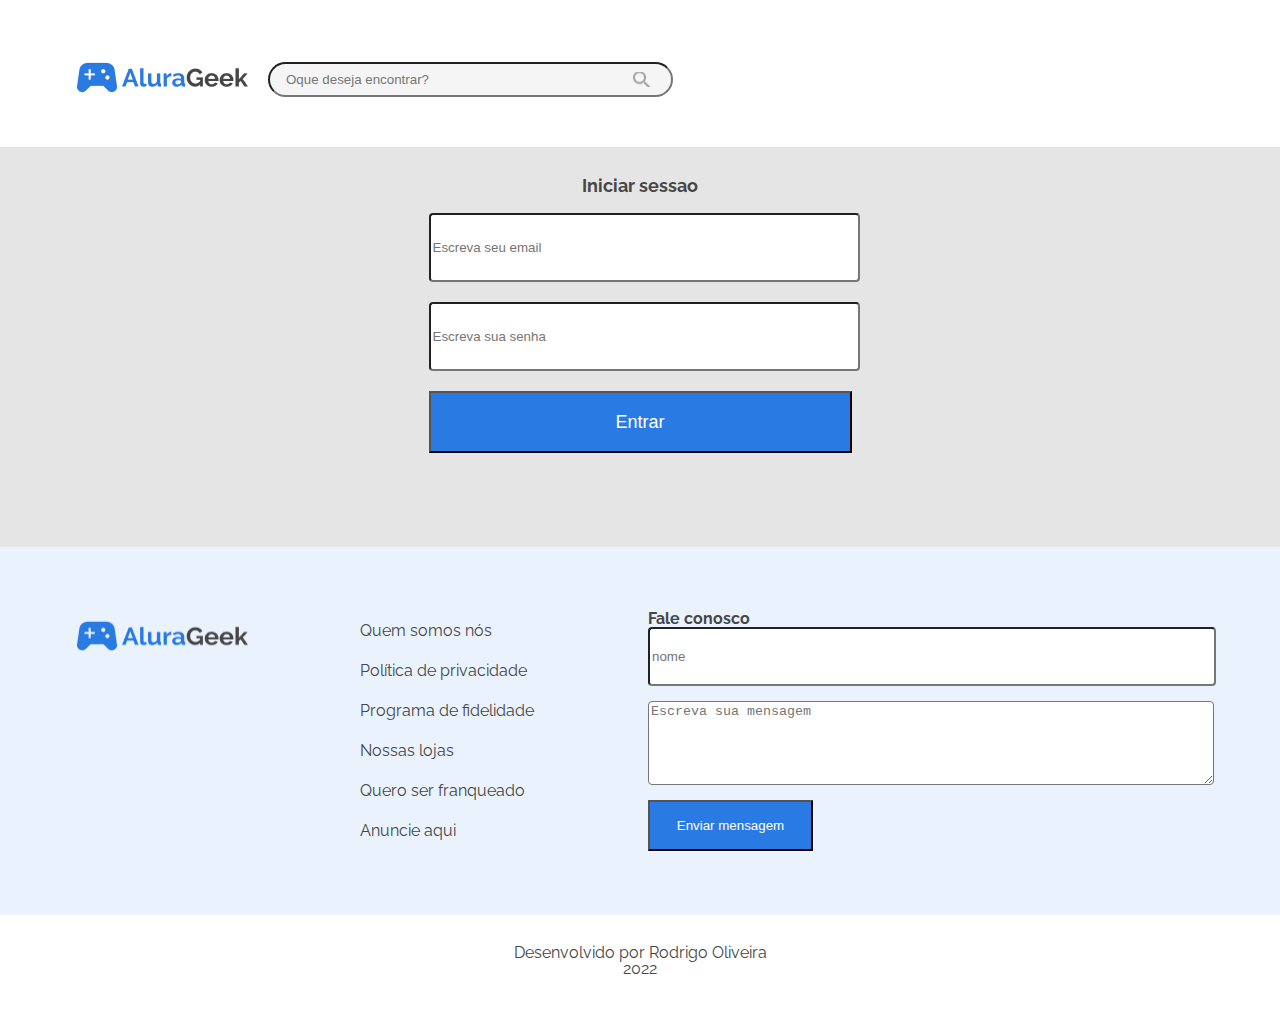
==== login.html @ d4bdff31 "Sessão Iniciar" ====
<!DOCTYPE html>
<html lang="pt-br">
<head>
    <meta charset="UTF-8">
    <meta http-equiv="X-UA-Compatible" content="IE=edge">
    <meta name="viewport" content="width=device-width, initial-scale=1.0">
    <title>Login</title>
    <link rel="stylesheet" href="./CSS/style-cabecalho.css">
    <link rel="stylesheet" href="./CSS/style-rodape.css">
    <link rel="stylesheet" href="./CSS/reset.css">
    <link href="https://fonts.googleapis.com/css2?family=Raleway&display=swap" rel="stylesheet">
</head>
<body>
    <header class="cabecalho">
        <div class="cabecalho-container cabecalho-login">
            <div class="cabecalho-Logo ">
                <h1><img src="./IMG/Logo Alura.png"></h1>

                <input type="text" placeholder="Oque deseja encontrar?" class="cabecalho-pesquisa">
            </div>
        </div>
    </header>
    <main>
        <section class="sessao-iniciar">
            <div class="sessao-iniciar-container">
                <p class="sessao-iniciar-titulo">Iniciar sessao</p>
                <input type="text" class="sessao-iniciar-input" placeholder="Escreva seu email">
                <input type="text" class="sessao-iniciar-input" placeholder="Escreva sua senha">
                <input type="button" value="Entrar" class="sessao-iniciar-botao">
            </div>
        </section>

        <footer>
            <div class="rodape">
                <div class="rodape-container">
                    <img src="./IMG/Logo Alura.png" class="logo-alura">

                    <div class="rodape-links">
                        <p><a href="#" class="rodape-links-texto">Quem somos nós</a></p>
                        <p><a href="#" class="rodape-links-texto">Política de privacidade</a></p>
                        <p><a href="#" class="rodape-links-texto">Programa de fidelidade</a></p>
                        <p><a href="#" class="rodape-links-texto">Nossas lojas</a></p>
                        <p><a href="#" class="rodape-links-texto">Quero ser franqueado</a></p>
                        <p><a href="#" class="rodape-links-texto">Anuncie aqui</a></p>
                    </div>

                    <div class="rodape-fale-conosco">
                        <p class="rodape-fale-conosco-titulo">Fale conosco</p>
                        <input type="text" placeholder="nome" class="rodape-fale-conosco-input">
                        <textarea class="rodape-fale-conosco-text" placeholder="Escreva sua mensagem"></textarea>
                        <input type="submit" value="Enviar mensagem" class="rodape-fale-conosco-botao">
                    </div>  
                </div>
            </div>

            <div class="assinatura">
                <p class="assinatura-texto">Desenvolvido por Rodrigo Oliveira</p>
                <p class="assinatura-texto">2022</p>
            </div>
        </footer>
    </main>
</body>
</html>
---- CSS/style-cabecalho.css ----
/*Estilos DESKTOP*/

:root{
    font-family: 'Raleway', sans-serif;
}

.cabecalho{
    margin: 20px auto;
 
    height: 107px;

    display: flex;
    justify-content: space-around;
}

.cabecalho-container{
    
    height: 115px;
    width: 1136px;

    display: flex;
    align-items: center;
    justify-content: space-around;
}

.cabecalho-Logo{
    width: 601px;

    display: flex;
    align-items: center;
    justify-content: flex-start;
    padding: 32px 0px;
}


.cabecalho-pesquisa{
    margin-left: 20px;
    padding:8px 16px;
    width: 393px;
    
    background: #F5F5F5;
    border-radius: 20px;
}

.cabecalho-pesquisa::placeholder{
    background: url("../IMG/lupa.png") no-repeat;
    background-position: 99% 50%;
}

.login{
    width: 182px;
    height: 51px;

    border: 1px solid #2A7AE4 ;
    color: #2A7AE4;
    background-color: #ffffff;
}

/* PAGINA DE LOGIN */

.sessao-iniciar{
    background-color: #E5E5E5
}

.cabecalho-login{
    align-items: flex-start;
    justify-content: flex-start;
}

.sessao-iniciar{
    display: flex;
    justify-content: center;
    text-align: center;

    height: 400px;    
}

.sessao-iniciar-container{
    width: 423px;
    


    margin: 30px 500px;
  
}

.sessao-iniciar-titulo{
    font-weight: 700;
    font-size: 18px;
    color: #464646;
    margin-bottom: 1em;
}

.sessao-iniciar-input{
    width: 423px;
    height: 63px;
    border-radius: 4px;
    margin-bottom: 1.5em;
}

.sessao-iniciar-botao{
    width: 423px;
    height: 62px;
    padding: 12px, 16px, 12px, 16px;
    background-color:#2A7AE4;
    color: #ffffff;
    font-size: 18px;
}

@media screen and (max-width: 768px){
    .cabecalho{
        width: 768px;
        height: 72px;
    }

    .cabecalho-container{
        display: flex;
        justify-content: space-around;
        width: 100vw;
        height: 40px;
    }

    .cabecalho-Logo{
        width: 404px;
        height: 40px;
    }

    .login{
        width: 166px;
        height: 40px;
    }
}
---- CSS/style-rodape.css ----
footer{
    height: 470px;

    
    display: flex;
    flex-direction: column;
    justify-content: center;

    margin-top: 100px;
}

.rodape{
    display: flex;
    align-items: center;

    height: 368px;
    width: 100%;

    margin: 0 auto;

    font-family: 'Raleway', sans-serif;
    background-color: #EAF2FD;
}

.rodape-container{
    display: flex;
    justify-content: space-between;

    width:  1136px;
    height: 240px;
    margin: 0 auto;
}

.rodape-links{
    width: 176px;
    height: 234px;
    display: flex;
    flex-direction: column;  
}

.logo-alura{
    width: 176px;
    height: 50px;
}

.rodape-fale-conosco{
    width: 560px;
    height: 240px;

    display: flex;
    flex-direction: column;
    
}

.rodape-links-texto{
    line-height: 40px;
    color: #464646;
}

.rodape-fale-conosco-input{
    width: 560px;
    height: 56px;
    border-radius: 4px;
    margin-bottom: 15px;

}

.rodape-fale-conosco-text{
    width: 560px;
    height: 82px;
    margin-bottom: 15px;

    border-radius: 4px;
}

.rodape-fale-conosco-botao{
    width: 165px;
    height: 51px;

    padding: 16px;

    background-color: #2A7AE4;
    color: white;
}

.rodape-fale-conosco-titulo{
    color: #464646;
    font-weight: 700;
}

.assinatura{
    margin-top: 30px;
    display: flex;
    flex-direction: column;
    align-items: center;
}

.assinatura-texto{
    margin: 0;
    color: #464646;
}
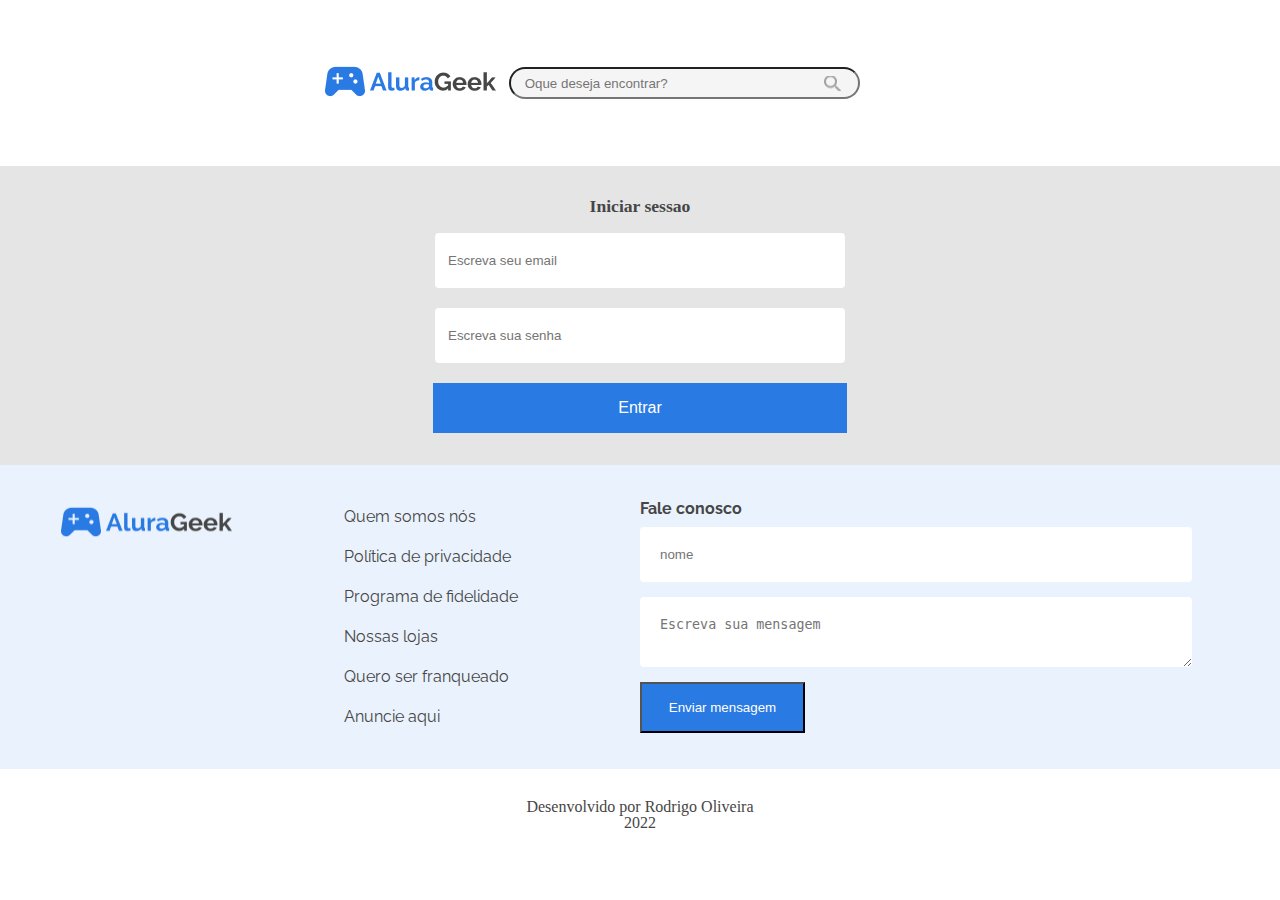
==== commit 696a643b: "Responsividade página de login" ====
--- a/login.html
+++ b/login.html
@@ -1,5 +1,6 @@
 <!DOCTYPE html>
 <html lang="pt-br">
+
 <head>
     <meta charset="UTF-8">
     <meta http-equiv="X-UA-Compatible" content="IE=edge">
@@ -7,17 +8,18 @@
     <title>Login</title>
     <link rel="stylesheet" href="./CSS/style-cabecalho.css">
     <link rel="stylesheet" href="./CSS/style-rodape.css">
+    <link rel="stylesheet" href="./CSS/style-login.css">
     <link rel="stylesheet" href="./CSS/reset.css">
     <link href="https://fonts.googleapis.com/css2?family=Raleway&display=swap" rel="stylesheet">
 </head>
+
 <body>
     <header class="cabecalho">
-        <div class="cabecalho-container cabecalho-login">
-            <div class="cabecalho-Logo ">
-                <h1><img src="./IMG/Logo Alura.png"></h1>
+        <div class="cabecalho-Logo cabecalho-logo-login">
+            <h1><img src="./IMG/Logo Alura.png" class="cabecalho-logo"></h1>
 
-                <input type="text" placeholder="Oque deseja encontrar?" class="cabecalho-pesquisa">
-            </div>
+            <input type="text" placeholder="Oque deseja encontrar?" class="cabecalho-pesquisa">
+
         </div>
     </header>
     <main>
@@ -43,14 +45,14 @@
                         <p><a href="#" class="rodape-links-texto">Quero ser franqueado</a></p>
                         <p><a href="#" class="rodape-links-texto">Anuncie aqui</a></p>
                     </div>
+                </div>
 
-                    <div class="rodape-fale-conosco">
-                        <p class="rodape-fale-conosco-titulo">Fale conosco</p>
-                        <input type="text" placeholder="nome" class="rodape-fale-conosco-input">
-                        <textarea class="rodape-fale-conosco-text" placeholder="Escreva sua mensagem"></textarea>
-                        <input type="submit" value="Enviar mensagem" class="rodape-fale-conosco-botao">
-                    </div>  
-                </div>
+                <div class="rodape-fale-conosco">
+                    <p class="rodape-fale-conosco-titulo">Fale conosco</p>
+                    <input type="text" placeholder="nome" class="rodape-fale-conosco-input">
+                    <textarea class="rodape-fale-conosco-text" placeholder="Escreva sua mensagem"></textarea>
+                    <input type="submit" value="Enviar mensagem" class="rodape-fale-conosco-botao">
+                </div>                
             </div>
 
             <div class="assinatura">
@@ -60,4 +62,5 @@
         </footer>
     </main>
 </body>
+
 </html>--- a/CSS/style-cabecalho.css
+++ b/CSS/style-cabecalho.css
@@ -1,42 +1,26 @@
 /*Estilos DESKTOP*/
 
-:root{
-    font-family: 'Raleway', sans-serif;
-}
 
 .cabecalho{
-    margin: 20px auto;
+    margin: 1.5em auto;
  
-    height: 107px;
-
     display: flex;
     justify-content: space-around;
-}
-
-.cabecalho-container{
-    
-    height: 115px;
-    width: 1136px;
-
-    display: flex;
     align-items: center;
-    justify-content: space-around;
+    padding: 2em 0px;
 }
 
 .cabecalho-Logo{
-    width: 601px;
-
+    width: 50%;
     display: flex;
     align-items: center;
     justify-content: flex-start;
-    padding: 32px 0px;
 }
 
-
 .cabecalho-pesquisa{
-    margin-left: 20px;
-    padding:8px 16px;
-    width: 393px;
+    margin-left: 1em;
+    padding:0.5em 1em;
+    width: 50%;
     
     background: #F5F5F5;
     border-radius: 20px;
@@ -48,86 +32,54 @@
 }
 
 .login{
-    width: 182px;
-    height: 51px;
-
+    width: 15%;
+    text-align:center;
+    display: flex;
+    justify-content:center;
+    align-items: center;
+    padding: 1em;
+    
     border: 1px solid #2A7AE4 ;
     color: #2A7AE4;
-    background-color: #ffffff;
 }
 
-/* PAGINA DE LOGIN */
-
-.sessao-iniciar{
-    background-color: #E5E5E5
+.cabecalho-lupa{
+    display: none;
 }
 
-.cabecalho-login{
-    align-items: flex-start;
-    justify-content: flex-start;
+
+
+
+/*TABLET*/
+
+@media screen and (max-width: 768px){
+
+    .cabecalho-Logo{
+        justify-content: space-between;
+    }
 }
 
-.sessao-iniciar{
-    display: flex;
-    justify-content: center;
-    text-align: center;
-
-    height: 400px;    
-}
-
-.sessao-iniciar-container{
-    width: 423px;
-    
-
-
-    margin: 30px 500px;
-  
-}
-
-.sessao-iniciar-titulo{
-    font-weight: 700;
-    font-size: 18px;
-    color: #464646;
-    margin-bottom: 1em;
-}
-
-.sessao-iniciar-input{
-    width: 423px;
-    height: 63px;
-    border-radius: 4px;
-    margin-bottom: 1.5em;
-}
-
-.sessao-iniciar-botao{
-    width: 423px;
-    height: 62px;
-    padding: 12px, 16px, 12px, 16px;
-    background-color:#2A7AE4;
-    color: #ffffff;
-    font-size: 18px;
-}
-
-@media screen and (max-width: 768px){
-    .cabecalho{
-        width: 768px;
-        height: 72px;
+@media screen and (max-width: 360px){
+    .cabecalho-pesquisa{
+        display: none;
     }
 
-    .cabecalho-container{
-        display: flex;
-        justify-content: space-around;
-        width: 100vw;
-        height: 40px;
+    .cabecalho-lupa{
+        display: block;
     }
 
-    .cabecalho-Logo{
-        width: 404px;
-        height: 40px;
+    .cabecalho{
+        justify-content: space-between;
+        padding: 1em 1em;
+    }
+
+    .cabecalho-logo{
+        width: 80%;
     }
 
     .login{
-        width: 166px;
-        height: 40px;
+        width: 30%;
+        padding: 0.5em;
     }
 }
 
--- a/CSS/style-rodape.css
+++ b/CSS/style-rodape.css
@@ -1,19 +1,14 @@
 footer{
-    height: 470px;
-
-    
     display: flex;
     flex-direction: column;
-    justify-content: center;
-
-    margin-top: 100px;
 }
 
 .rodape{
     display: flex;
     align-items: center;
+    justify-content: space-around;
 
-    height: 368px;
+    padding: 2em 0;
     width: 100%;
 
     margin: 0 auto;
@@ -24,16 +19,13 @@
 
 .rodape-container{
     display: flex;
-    justify-content: space-between;
-
-    width:  1136px;
-    height: 240px;
-    margin: 0 auto;
+    justify-content: space-around;
+    width: 50%;
 }
 
 .rodape-links{
-    width: 176px;
-    height: 234px;
+    width: 15em;
+
     display: flex;
     flex-direction: column;  
 }
@@ -44,12 +36,9 @@
 }
 
 .rodape-fale-conosco{
-    width: 560px;
-    height: 240px;
-
     display: flex;
     flex-direction: column;
-    
+    width: 50%;  
 }
 
 .rodape-links-texto{
@@ -58,18 +47,18 @@
 }
 
 .rodape-fale-conosco-input{
-    width: 560px;
-    height: 56px;
+    width: 80%;
+    padding: 1.5em;
     border-radius: 4px;
     margin-bottom: 15px;
-
+    border: none;
 }
 
 .rodape-fale-conosco-text{
-    width: 560px;
-    height: 82px;
+    width: 80%;
+    padding: 1.5em ;
     margin-bottom: 15px;
-
+    border: none;
     border-radius: 4px;
 }
 
@@ -86,10 +75,11 @@
 .rodape-fale-conosco-titulo{
     color: #464646;
     font-weight: 700;
+    margin-bottom: 10px;
 }
 
 .assinatura{
-    margin-top: 30px;
+    margin: 30px 0;
     display: flex;
     flex-direction: column;
     align-items: center;
@@ -98,4 +88,43 @@
 .assinatura-texto{
     margin: 0;
     color: #464646;
+}
+
+@media screen and (max-width:768px){
+ 
+    .rodape-container{
+        flex-direction: column;
+        padding: 1.5em;
+    }
+}
+
+@media screen and (max-width: 370px){
+    .rodape{
+        flex-direction: column;
+    }
+    
+    .rodape-container{
+        flex-direction: column;
+        align-items: center;
+    }
+
+    .rodape-links{
+        text-align: center;
+    }
+
+    .logo-alura{
+        text-align: center;
+    }
+
+    .rodape-fale-conosco{
+        align-items: center;
+    }
+
+    .rodape-fale-conosco-input{
+        width: 90%;
+    }
+
+    .rodape-fale-conosco-text{
+        width: 90%;
+    }
 }--- a/CSS/style-login.css
+++ b/CSS/style-login.css
@@ -0,0 +1,71 @@
+.sessao-iniciar{
+    background-color: #E5E5E5
+}
+
+.cabecalho-login{
+    align-items: flex-start;
+    justify-content: flex-start;
+}
+
+.sessao-iniciar{
+    display: flex;
+    justify-content: center;
+    text-align: center;
+   
+}
+
+.sessao-iniciar-container{
+    display: flex;
+    flex-direction: column;
+    align-items: center;
+    margin: 2em 20vw;
+    width: 100vw;
+}
+
+.sessao-iniciar-titulo{
+    font-weight: 700;
+    font-size: 1.1em;
+    color: #464646;
+    margin-bottom: 1em;
+}
+
+.sessao-iniciar-input{
+    width: 50%;
+    padding: 1.5em 1em;
+    border-radius: 4px;
+    border: none;
+    margin-bottom: 1.5em;
+}
+
+.sessao-iniciar-botao{
+    width: 54%;
+    padding: 1em;
+    background-color:#2A7AE4;
+    color: #ffffff;
+    font-size: 1em;
+    border: none;
+}
+
+@media screen and (max-width: 768px){
+    .sessao-iniciar-botao{
+        width: 30%;
+    }
+}
+
+@media screen and (max-width: 360px){
+    .sessao-iniciar-input{
+        width: 100%;
+    }
+
+    .sessao-iniciar-botao{
+        width: 80%;
+    }
+
+    .rodape-fale-conosco-input{
+        width: 100%;
+    }
+
+    .rodape-fale-conosco-text{
+        width: 100%;
+    }
+}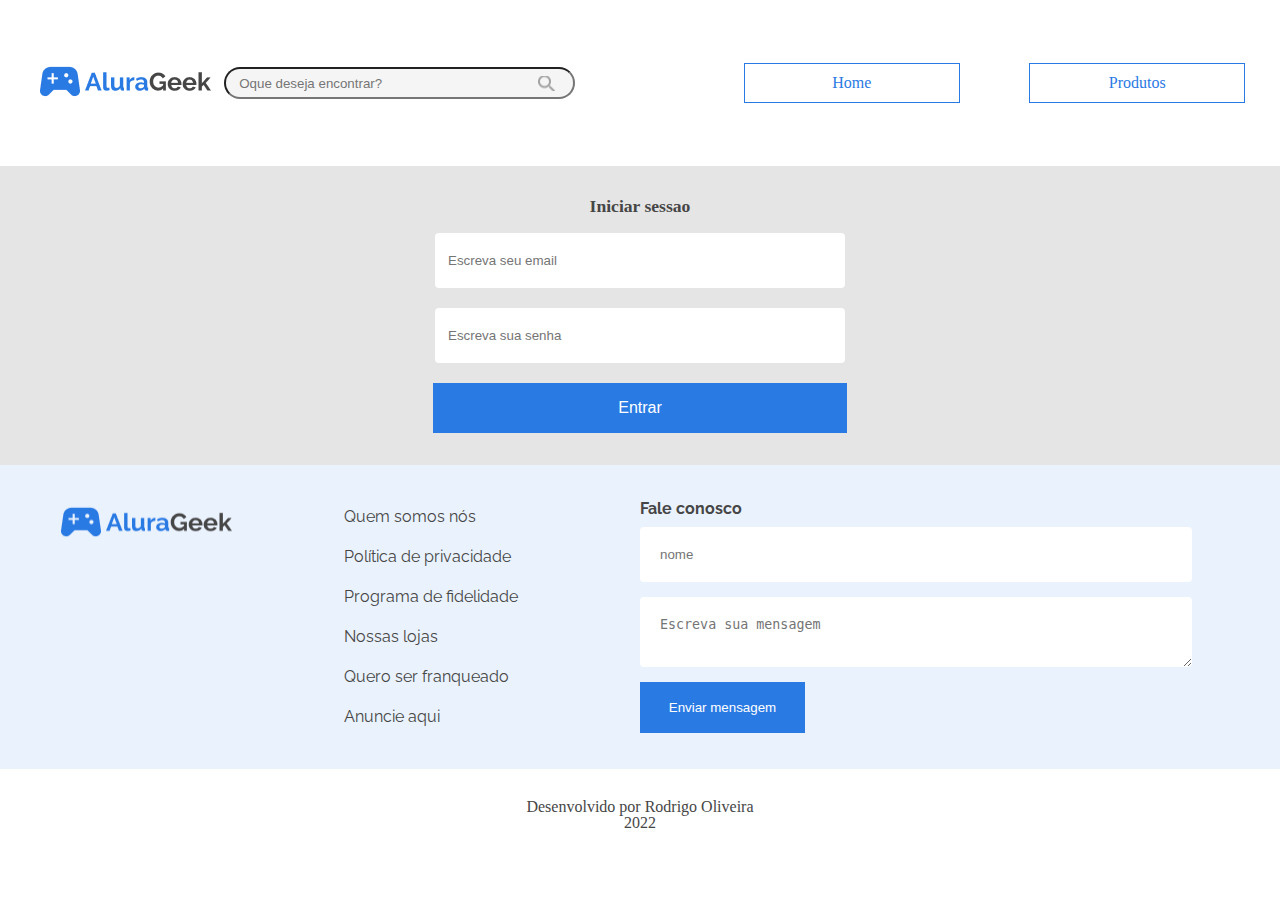
==== commit d18fda9e: "Eslização botões" ====
--- a/login.html
+++ b/login.html
@@ -21,6 +21,9 @@
             <input type="text" placeholder="Oque deseja encontrar?" class="cabecalho-pesquisa">
 
         </div>
+
+        <a href="index.html" class="botao-menu">Home</a>
+        <a href="produtos-home.html" class="botao-menu">Produtos</a>
     </header>
     <main>
         <section class="sessao-iniciar">
--- a/CSS/style-cabecalho.css
+++ b/CSS/style-cabecalho.css
@@ -31,16 +31,21 @@
     background-position: 99% 50%;
 }
 
-.login{
+.botao-menu{
     width: 15%;
     text-align:center;
     display: flex;
     justify-content:center;
     align-items: center;
-    padding: 1em;
+    padding: 0.7em;
     
     border: 1px solid #2A7AE4 ;
     color: #2A7AE4;
+}
+
+.botao-menu:hover{
+    background-color: #2A7AE4;
+    color: white;
 }
 
 .cabecalho-lupa{
@@ -59,7 +64,7 @@
     }
 }
 
-@media screen and (max-width: 360px){
+@media screen and (max-width: 425px){
     .cabecalho-pesquisa{
         display: none;
     }
--- a/CSS/style-rodape.css
+++ b/CSS/style-rodape.css
@@ -46,6 +46,10 @@
     color: #464646;
 }
 
+.rodape-links-texto:hover{
+    color: #2A7AE4;
+}
+
 .rodape-fale-conosco-input{
     width: 80%;
     padding: 1.5em;
@@ -65,7 +69,7 @@
 .rodape-fale-conosco-botao{
     width: 165px;
     height: 51px;
-
+    border: none;
     padding: 16px;
 
     background-color: #2A7AE4;
@@ -90,6 +94,8 @@
     color: #464646;
 }
 
+
+
 @media screen and (max-width:768px){
  
     .rodape-container{
@@ -98,7 +104,7 @@
     }
 }
 
-@media screen and (max-width: 370px){
+@media screen and (max-width: 425px){
     .rodape{
         flex-direction: column;
     }
--- a/CSS/style-login.css
+++ b/CSS/style-login.css
@@ -52,7 +52,7 @@
     }
 }
 
-@media screen and (max-width: 360px){
+@media screen and (max-width: 425px){
     .sessao-iniciar-input{
         width: 100%;
     }
